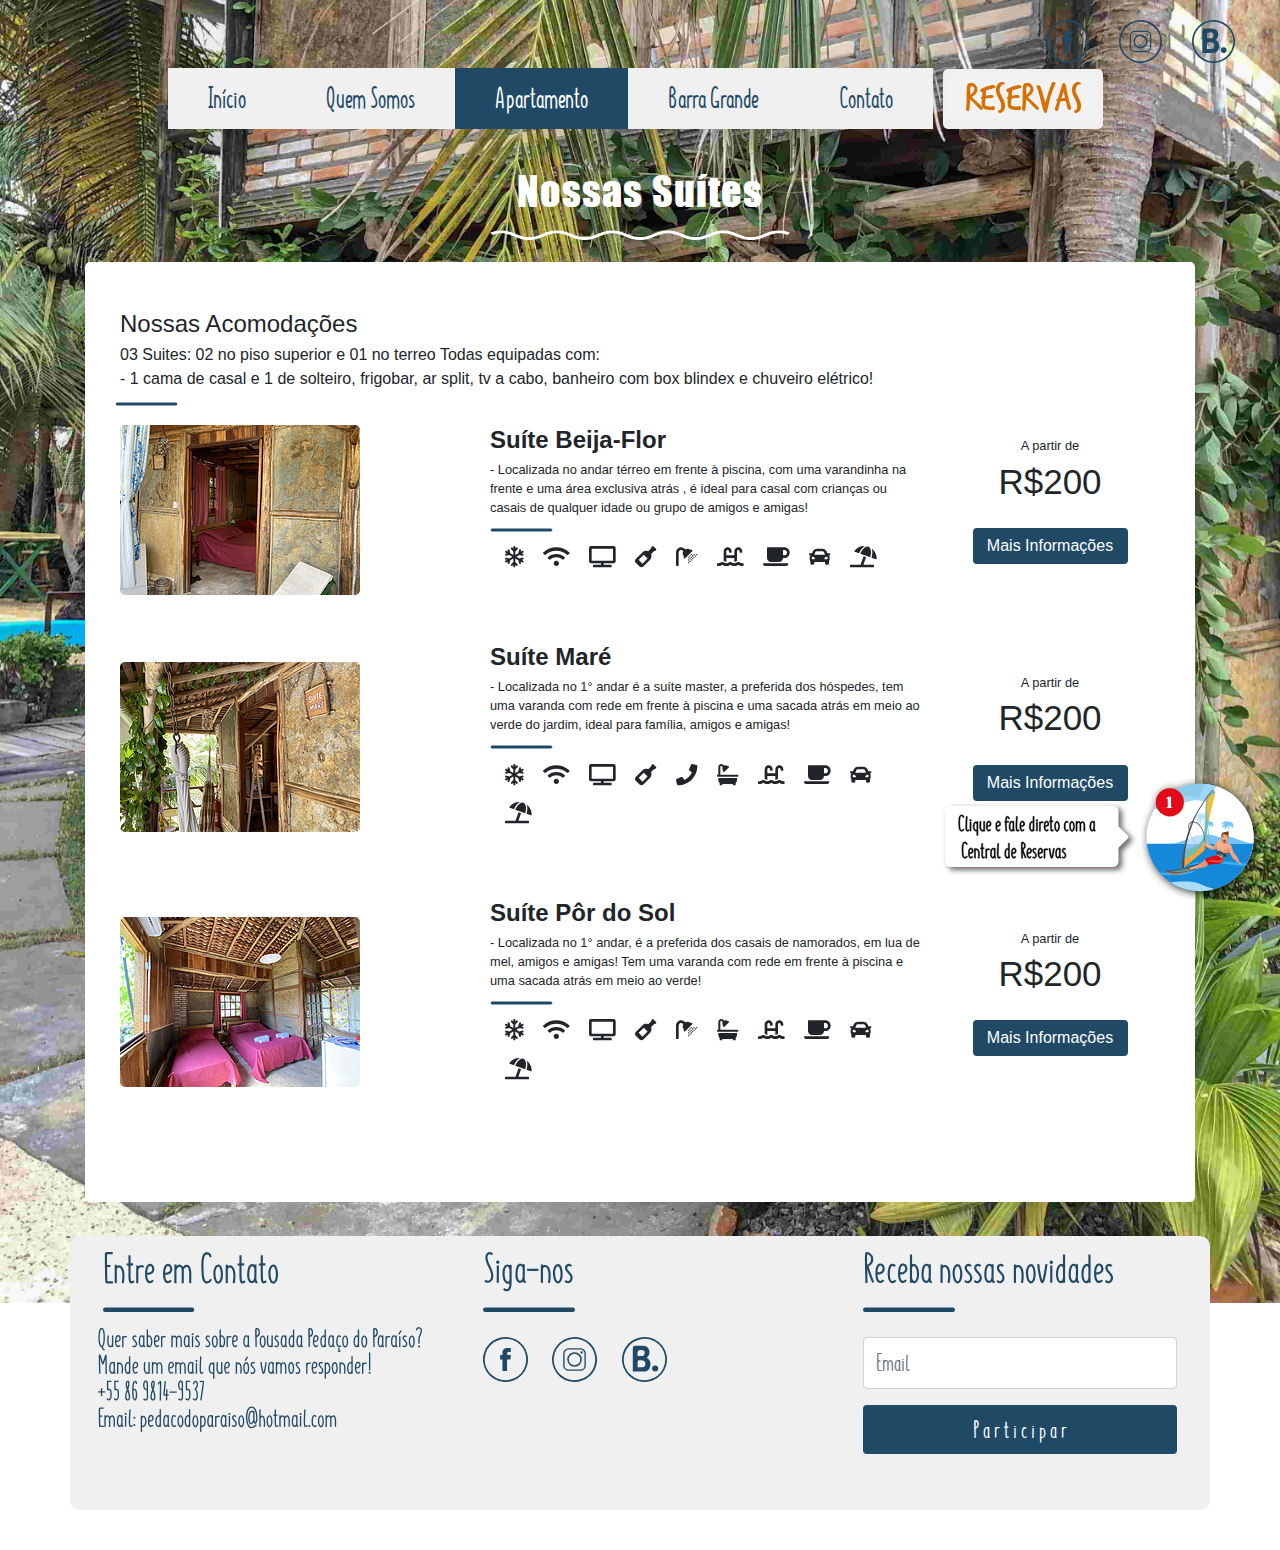
==== apartamento.html @ f6a91539 "new" ====
<!DOCTYPE html>
<html lang="pt-BR">
<head>

<meta charset="utf-8">
<meta name="author" content="Hernandez Giordano">
<meta name="description" content="Pousada Pedaço do Paraíso - Onde mora da Dona Felicidade">
<meta name="viewport" content="width=device-width, initial-scale=1, minimum-scale=1">
<link rel="canonical" href="https://pedacodoparaiso.com/">

<title>Pousada Pedaço do Paraíso</title>

<meta property="og:title" content="Pousada Pedaço do Paraíso">
<meta property="og:description" content="Pousada Pedaço do Paraíso - Onde mora da Dona Felicidade">
<meta property="og:type" content="product"/>
<meta property="og:url" content="https://pedacodoparaiso.com">
<meta property="og:image" content="https://hernangior.github.io/pousada/imgs/elements/main_logo.png">
<meta property="og:site_name" content="Pousada Pedaço do Paraíso"/>
<!-- Twitter -->
<meta name="twitter:card" content="">
<meta name="twitter:site" content="@PousadaPedacodoParaiso">
<meta name="twitter:title" content="Pousada Pedaço do Paraíso">
<meta name="twitter:description" content="Pousada Pedaço do Paraíso - Onde mora da Dona Felicidade">
<meta name="twitter:image" content="https://hernangior.github.io/pousada/imgs/elements/main_logo.png">
<!-- Favicons -->
<link rel="apple-touch-icon" sizes="57x57" href="imgs/favicon/apple-icon-57x57.png">
<link rel="apple-touch-icon" sizes="60x60" href="imgs/favicon/apple-icon-60x60.png">
<link rel="apple-touch-icon" sizes="72x72" href="imgs/favicon/apple-icon-72x72.png">
<link rel="apple-touch-icon" sizes="76x76" href="imgs/favicon/apple-icon-76x76.png">
<link rel="apple-touch-icon" sizes="114x114" href="imgs/favicon/apple-icon-114x114.png">
<link rel="apple-touch-icon" sizes="120x120" href="imgs/favicon/apple-icon-120x120.png">
<link rel="apple-touch-icon" sizes="144x144" href="imgs/favicon/apple-icon-144x144.png">
<link rel="apple-touch-icon" sizes="152x152" href="imgs/favicon/apple-icon-152x152.png">
<link rel="apple-touch-icon" sizes="180x180" href="imgs/favicon/apple-icon-180x180.png">
<link rel="icon" type="image/png" sizes="192x192"  href="imgs/favicon/android-icon-192x192.png">
<link rel="icon" type="image/png" sizes="32x32" href="imgs/favicon/favicon-32x32.png">
<link rel="icon" type="image/png" sizes="96x96" href="imgs/favicon/favicon-96x96.png">
<link rel="icon" type="image/png" sizes="16x16" href="imgs/favicon/favicon-16x16.png">
<link rel="manifest" href="imgs/favicon/manifest.json">

<meta name="msapplication-TileColor" content="#ffffff">
<meta name="msapplication-TileImage" content="imgs/favicon/ms-icon-144x144.png">
<meta name="msapplication-config" content="imgs/favicon/browserconfig.xml">
<meta name="theme-color" content="#ffffff">
<link rel="manifest" href="imgs/favicon/manifest.json">

<!-- <link rel="preconnect" href="//img6.wsimg.com/"> -->
<!-- Bootstrap -->
<link rel="stylesheet" type="text/css"  href="css/bootstrap-4.4.1-dist/bootstrap.css">
<!-- Font Awesome -->
<link rel="stylesheet" type="text/css" href="css/font-awesome/css/font-awesome.css">
<!-- Font Awesome - New Version -->
<link href="css/fontawesome-free-5.13.0-web/css/all.css" rel="stylesheet"> <!--load all styles -->
<!-- Stylesheet -->
<link rel="stylesheet" type="text/css"  href="css/style.css">

<script defer src="css/fontawesome-free-5.13.0-web/js/all.js"></script> <!--load all styles -->
<!-- Pooper -->
<script src="js/popper.min.js"></script>

<!-- Yandex.Metrika counter -->
<script type="text/javascript" >
   (function(m,e,t,r,i,k,a){m[i]=m[i]||function(){(m[i].a=m[i].a||[]).push(arguments)};
   m[i].l=1*new Date();k=e.createElement(t),a=e.getElementsByTagName(t)[0],k.async=1,k.src=r,a.parentNode.insertBefore(k,a)})
   (window, document, "script", "https://mc.yandex.ru/metrika/tag.js", "ym");

   ym(61635523, "init", {
        clickmap:true,
        trackLinks:true,
        accurateTrackBounce:true,
        webvisor:true
   });
</script>
<noscript><div><img src="https://mc.yandex.ru/watch/61635523" style="position:absolute; left:-9999px;" alt="" /></div></noscript>
<!-- /Yandex.Metrika counter -->

<!-- Global site tag (gtag.js) - Google Analytics -->
<script async src="https://www.googletagmanager.com/gtag/js?id=UA-162798586-1"></script>
<script>
  window.dataLayer = window.dataLayer || [];
  function gtag(){dataLayer.push(arguments);}
  gtag('js', new Date());

  gtag('config', 'UA-162798586-1');
</script>

</head>



  <!-- [ H e a d ] End Section -->
  

  
<body id="main_page" class="d-flex flex-column page-apartamento">

  <div class="container-fluid">

    <!-- [Social Icons Right] Section -->
    <ul class="nav justify-content-end social-nav-right p-b-0">
      <li class="nav-item">
        <a class="nav-link social-item-right" href="https://www.facebook.com/pousadapedacodoparaiso/">
          <img class="img-fluid mx-auto social-icons-right"  src="imgs/svg/social_icon_f.svg" alt=""
          ></a>
      </li>
      <li class="nav-item">
        <a class="nav-link social-item-right" href="https://www.instagram.com/pousadapedacodoparaiso/">
          <img class="img-fluid mx-auto social-icons-right"  src="imgs/svg/social_icon_i.svg" alt="">
        </a>
      </li>
      <li class="nav-item">
        <a class="nav-link social-item-right" href="https://www.booking.com/hotel/br/pousada-pedaco-do-paraiso.pt-br.html?aid=360920;label=New_Portuguese_PT_ROW_6409090206-_9oPl604g33uUPimd0_L7QS217921514283%3Apl%3Ata%3Ap1%3Ap2%3Aac%3Aap%3Aneg;sid=7f6627be53d6f6e9263c20619a9cc611;dest_id=-628085;dest_type=city;dist=0;from_beach_non_key_ufi_sr=1;group_adults=2;group_children=0;hapos=1;hpos=1;no_rooms=1;room1=A%2CA;sb_price_type=total;sr_order=popularity;srepoch=1585488612;srpvid=5b085ef15a610094;type=total;ucfs=1&#hotelTmpl"><img class="img-fluid mx-auto social-icons-right"  src="imgs/svg/social_icon_b.svg" alt="">
        </a>
      </li>
    </ul>

    <!-- [Nav] Section -->
    <nav data-section-id="1" data-component-id="2c0d_1_02_awz" data-category="navigations" 
    class="navbar navbar-expand-lg navbar-light nav-custom">
      <button class="navbar-toggler button-custom" type="button" data-toggle="collapse" data-target="#navigations-02">
        <i class="fa fa-bars i-custom"></i>
      </button>
      <div class="collapse navbar-collapse justify-content-md-center" id="navigations-02">
        <ul class="nav nav-pills nav-fill border navbar-custom shadow-lg princial-nav">
          <li class="nav-item">
            <a class="nav-link btn-js li-custom-m-20" href="index.html">
              Início
          </a>
          </li> 
          <li class="nav-item">
            <a class="nav-link btn-js li-custom-m-20" href="quem_somos.html">
              Quem Somos
            </a>
          </li>
          <li class="nav-item">
            <a class="nav-link active btn-js li-custom-m-20" href="apartamento.html">
              Apartamento
            </a>
          </li>
          <li class="nav-item">
            <a class="nav-link btn-js li-custom-m-20" href="barra_grande.html">
              Barra Grande
            </a>
          </li>
          <li class="nav-item">
            <a class="nav-link btn-js li-custom-m-20" href="contato.html">
              Contato
            </a>
          </li>
        </ul>
        <ul class="nav nav-pills nav-fill border navbar-custom border 
        border-info nav-link-m-10 navbar-custom-reserva reserva-button">
          <li class="nav-item btn-js">
              <a class="nav-link text-center" id="picture" href="apartamento.html">
              </a>
          </li>
        </ul>
      </div>
    </nav>

  </div>



  <!-- [ C o n t e n t ] Section -->

  
  
<div class="container-fluid container-content" id="content_apartamento">

  <div class="container text-center section-custom-top-5">

    <h2 class="content-titulo f-s-40 f-w-b f-f-impact">
      <span>
        Nossas Suítes
      </span>
    </h2>

    <img class="img-fluid mx-auto img-custom-2" src="imgs/elements/waves.png" alt="">

    <section data-section-id="6" data-component-id="2c0d_4_01_awz" data-category="how-it-works" class="py-5 section-custom">

      <div class="container text-center">

        <h4 class="mb-4 text-left p-l-20 m-b-0 p-b-5" data-config-id="header">
          Nossas Acomodações    
        </h4>
        <p class="mb-4 text-left p-l-20 m-b-0" >
          03 Suites: 02 no piso superior e 01 no terreo Todas equipadas com:
        </p>
        <p class="mb-4 text-left p-l-20 m-b-0" >
          - 1 cama de casal e 1 de solteiro, frigobar, ar split, tv a cabo, banheiro com box blindex e chuveiro elétrico!
        </p>

         <div class="col-md-12 info-apt-div-img">
          <img class="img-fluid mx-auto"  src="imgs/elements/text_splitter.png" alt="">
         </div>

        <div data-config-id="how_01">
          <div class="row align-items-center text-md-left mb-5">
            <div class="col-md-4 order-1 order-md-0 m-l-20">
              <img class="img-fluid b-r-5" src="imgs/elements/apartamento/beija_flor/00.png" alt="">
            </div>
            <div class="col-md-5 mb-4 mb-md-0">
              <h4 class="mb-4 titulo-apt">
                Suíte Beija-Flor
              </h4>
              <p class="p-custom small">
              - Localizada no andar térreo em frente à piscina, com uma varandinha na frente e uma área exclusiva atrás , 
              é ideal para casal com crianças ou casais de qualquer idade ou grupo de amigos e amigas!
              </p>
             <div class="col-md-12 splitter-custom" >
              <img class="img-fluid mx-auto"  src="imgs/elements/text_splitter.png" alt="">
             </div>
             <div class="col-md-12 div-apt-icons">

              <a data-toggle="tooltip" title="Ar Condicionado">
                <i class="far fa-snowflake fa-lg m-r-15 m-b-15">
                </i>
              </a>
              <a data-toggle="tooltip" title="WiFi">
                <i class="fas fa-wifi fa-lg m-r-15 m-b-15">
                </i>
              </a>
              <a data-toggle="tooltip" title="TV">
                <i class="fas fa-tv fa-lg m-r-15 m-b-15">
                </i>
              </a>
              <a data-toggle="tooltip" title="Frigobar">
                <i class="fas fa-wine-bottle fa-lg m-r-15 m-b-15">
                </i>
              </a>
              <a data-toggle="tooltip" title="Chuveiro Elétrico">
                <i class="fas fa-shower fa-lg m-r-15 m-b-15">
                </i>
              </a>

              <a data-toggle="tooltip" title="Piscina">
                <i class="fas fa-swimming-pool fa-lg m-r-15 m-b-15">
                </i>
              </a>
              <a data-toggle="tooltip" title="Café da Manhã">
                <i class="fas fa-coffee fa-lg m-r-15 m-b-15"></i>
              </a>
              <a data-toggle="tooltip" title="Estacionamento Privativo">
                <i class="fas fa-car fa-lg m-r-15 m-b-15"></i>
              </a>
              <a data-toggle="tooltip" title="Corredor exclusivo com acesso ao mar">
                <i class="fas fa-umbrella-beach fa-lg m-r-15 m-b-15"></i>
              </a>

             </div>
            </div>
            <div class="col-md-2 order-1 order-md-0 text-center m-l-20">
               <p class="p-custom small text-center">A partir de</p>
               <span class="text-center f-s-35">R$200</span>
               <a href="apartamento_beija_flor.html">
                 <button class="btn btn-primary btn-block btn-custom more-info" 
                 data-config-id="primary-action">
                   Mais Informações
                 </button>
              </a>
            </div>
          </div>
        </div>



        <div data-config-id="how_01">
          <div class="row align-items-center text-md-left mb-5">
            <div class="col-md-4 order-1 order-md-0 m-l-20">
              <img class="img-fluid b-r-5" src="imgs/elements/apartamento/mare/00.png" alt="">
            </div>
            <div class="col-md-5 mb-4 mb-md-0">
              <h4 class="mb-4 titulo-apt">
                Suíte Maré
              </h4>
              <p class="p-custom small">
                - Localizada no 1° andar é a suíte master, a preferida dos hóspedes, tem uma varanda com rede em 
                frente à piscina e uma sacada atrás em meio ao verde do jardim, ideal para família, amigos e amigas!
              </p>
             <div class="col-md-12 splitter-custom">
              <img class="img-fluid mx-auto"  src="imgs/elements/text_splitter.png" alt="">
             </div>
             <div class="col-md-12 div-apt-icons">
                  
              <a data-toggle="tooltip" title="Ar Condicionado">
                <i class="far fa-snowflake fa-lg m-r-15 m-b-15">
                </i>
              </a>
              <a data-toggle="tooltip" title="WiFi">
                <i class="fas fa-wifi fa-lg m-r-15 m-b-15">
                </i>
              </a>
              <a data-toggle="tooltip" title="TV">
                <i class="fas fa-tv fa-lg m-r-15 m-b-15">
                </i>
              </a>
              <a data-toggle="tooltip" title="Frigobar">
                <i class="fas fa-wine-bottle fa-lg m-r-15 m-b-15">
                </i>
              </a>
              <a data-toggle="tooltip" title="Telefone">
                <i class="fas fa-phone fa-lg m-r-15 m-b-15">
                </i>
              </a>
              <a data-toggle="tooltip" title="Banheira">
                <i class="fas fa-bath fa-lg m-r-15 m-b-15">
                </i>
              </a>

              <a data-toggle="tooltip" title="Piscina">
                <i class="fas fa-swimming-pool fa-lg m-r-15 m-b-15">
                </i>
              </a>
              <a data-toggle="tooltip" title="Café da Manhã">
                <i class="fas fa-coffee fa-lg m-r-15 m-b-15"></i>
              </a>
              <a data-toggle="tooltip" title="Estacionamento Privativo">
                <i class="fas fa-car fa-lg m-r-15 m-b-15"></i>
              </a>
              <a data-toggle="tooltip" title="Corredor exclusivo com acesso ao mar">
                <i class="fas fa-umbrella-beach fa-lg m-r-15 m-b-15"></i>
              </a>

             </div>
            </div>
            <div class="col-md-2 order-1 order-md-0 text-center m-l-20">
               <p class="p-custom small text-center">A partir de</p>
               <span class="text-center f-s-35">R$200</span>
               <a href="apartamento_mare.html">
                 <button class="btn btn-primary btn-block btn-custom more-info" 
                 data-config-id="primary-action">
                   Mais Informações
                 </button>
              </a>
            </div>
          </div>
        </div>

        

        <div data-config-id="how_01">
          <div class="row align-items-center text-md-left mb-5">
            <div class="col-md-4 order-1 order-md-0 m-l-20">
              <img class="img-fluid b-r-5" src="imgs/elements/apartamento/por_do_sol/00.png" alt="">
            </div>
            <div class="col-md-5 mb-4 mb-md-0">
              <h4 class="mb-4 titulo-apt">
                Suíte Pôr do Sol
              </h4>
              <p class="p-custom small">
                - Localizada no 1° andar, é a preferida dos casais de namorados, em lua de mel, 
                amigos e amigas! Tem uma varanda com rede em frente à 
                piscina e uma sacada atrás em meio ao verde!
              </p>
             <div class="col-md-12 splitter-custom">
              <img class="img-fluid mx-auto"  src="imgs/elements/text_splitter.png" alt="">
             </div>
             <div class="col-md-12 div-apt-icons">
                  
              <a data-toggle="tooltip" title="Ar Condicionado">
                <i class="far fa-snowflake fa-lg m-r-15 m-b-15">
                </i>
              </a>
              <a data-toggle="tooltip" title="Ar WiFi">
                <i class="fas fa-wifi fa-lg m-r-15 m-b-15">
                </i>
              </a>
              <a data-toggle="tooltip" title="TV">
                <i class="fas fa-tv fa-lg m-r-15 m-b-15">
                </i>
              </a>
              <a data-toggle="tooltip" title="Frigobar">
                <i class="fas fa-wine-bottle fa-lg m-r-15 m-b-15">
                </i>
              </a>
              <a data-toggle="tooltip" title="Chuveiro Elétrico">
                <i class="fas fa-shower fa-lg m-r-15 m-b-15">
                </i>
              </a>
              <a data-toggle="tooltip" title="Banheira">
                <i class="fas fa-bath fa-lg m-r-15 m-b-15">
                </i>
              </a>

              <a data-toggle="tooltip" title="Piscina">
                <i class="fas fa-swimming-pool fa-lg m-r-15 m-b-15">
                </i>
              </a>
              <a data-toggle="tooltip" title="Café da Manhã">
                <i class="fas fa-coffee fa-lg m-r-15 m-b-15"></i>
              </a>
              <a data-toggle="tooltip" title="Estacionamento Privativo">
                <i class="fas fa-car fa-lg m-r-15 m-b-15"></i>
              </a>
              <a data-toggle="tooltip" title="Corredor exclusivo com acesso ao mar">
                <i class="fas fa-umbrella-beach fa-lg m-r-15 m-b-15"></i>
              </a>

             </div>
            </div>
            <div class="col-md-2 order-1 order-md-0 text-center m-l-20">
               <p class="p-custom small text-center">A partir de</p>
               <span class="text-center f-s-35">R$200</span>
               <a href="apartamento_por_do_sol.html">
                 <button class="btn btn-primary btn-block btn-custom more-info"  
                 data-config-id="primary-action">
                   Mais Informações
                 </button>
              </a>
            </div>
          </div>
        </div>


      </div>
    </section>

  </div>

</div>



<!-- [ F o o t e r ] Section -->



<a href="https://api.whatsapp.com/send?phone=558698149537&text=Ola%21%20Gostaria%20de%20mais%20informacoes%20." 
  class="float" target="_blank">
  <img class="img-fluid w-200-px" src="imgs/svg/social_icon_w_ballon.svg" alt=""><img class="img-fluid w-120-px" src="imgs/svg/social_icon_w_circle.svg" alt="">
</a>

<footer class="py-4 m-10">
  <div class="container text-center footer-custom">
    <div class="row mb-3" data-config-id="how_02">
      <!-- [Contato Information] Section -->
      <div class="col-md-4 p-2 py-3 text-left">
        <img class="img-fluid mx-auto p-l-25 h-60"  src="imgs/svg/text_contact_us.svg" alt="">
        <img class="img-fluid mx-auto p-t-15 footer-img-svg"  src="imgs/svg/text_more_info.svg" alt="">
      </div>
      <!-- [Social Icons] Section -->
      <div class="col-md-4 p-2 py-3 text-left">
        <img class="img-fluid mx-auto p-l-25 h-60"  src="imgs/svg/text_follow_us.svg" alt="">
         <div class="col-md-12 p-t-15">
           <a href="https://www.facebook.com/pousadapedacodoparaiso/">
              <img class="img-fluid mx-auto p-10 social-icons"  src="imgs/svg/social_icon_f.svg" alt="">
            </a>
            <a href="https://www.instagram.com/pousadapedacodoparaiso/">
              <img class="img-fluid mx-auto p-10 social-icons"  src="imgs/svg/social_icon_i.svg" alt="">
             </a>
            <a href="https://www.booking.com/hotel/br/pousada-pedaco-do-paraiso.pt-br.html?aid=360920;label=New_Portuguese_PT_ROW_6409090206-_9oPl604g33uUPimd0_L7QS217921514283%3Apl%3Ata%3Ap1%3Ap2%3Aac%3Aap%3Aneg;sid=7f6627be53d6f6e9263c20619a9cc611;dest_id=-628085;dest_type=city;dist=0;from_beach_non_key_ufi_sr=1;group_adults=2;group_children=0;hapos=1;hpos=1;no_rooms=1;room1=A%2CA;sb_price_type=total;sr_order=popularity;srepoch=1585488612;srpvid=5b085ef15a610094;type=total;ucfs=1&#hotelTmpl">
              <img class="img-fluid mx-auto p-10 social-icons"  src="imgs/svg/social_icon_b.svg" alt="">
            </a>
         </div>
      </div>
      <!-- [Newsletter] Section -->
      <div class="col-md-4 p-2 py-3 f-f-custom text-left">
        <img class="img-fluid mx-auto p-l-25 h-60"  src="imgs/svg/text_newsletter.svg" alt="">
        <form name="sentMessage" id="contactForm" class="p-25" method="POST">
          <input type="hidden" id="name" name="name" value="Novidades">
          <textarea id="message" name="message" class="d-p-none">Quero receber novidades!</textarea>
          <label class="sr-only" for="input-contacts-01">
            Email
          </label>
          <input class="form-control mb-3 f-s-25" id="email" type="email" placeholder="Email" name="email" required>
          <div id="success"></div>
          <button class="btn btn-primary btn-block btn-custom f-s-25 m-b-15" type="submit" data-config-id="primary-action">
            P a r t i c i p a r
          </button>
          <div class="spinner-border text-info d-none" role="status" id="loading">
            <span class="sr-only"></span>
          </div>
        </form>
      </div>
    </div>
  </div>
</footer>

<!-- JQuery core JavaScript -->
<script type="text/javascript" src="js/jquery-3.4.1.min.js"></script>
<!-- Bootstrap core JavaScript -->
<script type="text/javascript" src="js/bootstrap-4.4.1-dist/bootstrap.min.js"></script>
<script type="text/javascript" src="js/jqBootstrapValidation.js"></script>
<script data-cfasync="false" type="text/javascript" src="js/form-submission-handler.js"></script>
<script type="text/javascript" src="js/contact_me.js"></script>

<script>
  // Add active class to the current button (highlight it)
  var header = document.getElementById("navigations-02");
  var btns = header.getElementsByClassName("btn-js");
  for (var i = 0; i < btns.length; i++) {
    btns[i].addEventListener("click", function() {
      var current = document.getElementsByClassName("active");
      current[0].className = current[0].className.replace(" active", "");
      this.className += " active";
    });
  }
</script>

<script>
$(document).ready(function(){
  $('[data-toggle="tooltip"]').tooltip();   
});
</script>

</body>

</html>
---- css/style.css ----
/*
	- Default color escuro: #204966 (blue marine escuro)
	- Default color medio: #2A8A9D (blue marine medio)
	- Default color claro: #78B2BE (blue marine claro)
	- Segundary color: #F0F0F0 (gray) 

 */

 :root {

  --bg-color-selected: #204966; /* #2A8A9D */
  --bg-color-active: #2A8A9D; /* #78B2BE */
  --color-white: #FFFFFF;
  --color-gray: #F0F0F0;
}

#picture{
	background-image: url('../imgs/elements/reservas_btn.png');
	width: 150px;
	height: 50px;
	background-repeat:no-repeat;
	margin-left: auto;
	margin-right: auto;
	display: block;	
 }

 #main_page{ 
  -webkit-background-size: cover;
  -moz-background-size: cover;
  -o-background-size: cover;
  background-size: cover;

}

.page-index{
	background: url('../imgs/backgrounds/jpg/01.jpg') no-repeat center center fixed; 
}

.page-quem-somos{
	background: url('../imgs/backgrounds/jpg/02.jpeg') no-repeat center center fixed; 
}

.page-apartamento{
	background: url('../imgs/backgrounds/jpg/07.jpg') no-repeat center center fixed; 
}

.page-barra-grande{
	background: url('../imgs/backgrounds/jpg/06.jpg') no-repeat center center fixed; 
}

.page-contato{
	background: url('../imgs/backgrounds/jpg/05.jpg') no-repeat center center fixed; 
}

html,
body {
  height: 100%;
}

.nav-custom{
	padding: 3%;
	font-family: 'sunn_line_bold';
	font-size: 30px;
	padding-top: 0%;
}

.navbar-custom {
	border-radius: 0px;
    background-color: var(--color-gray);
}
/* change the brand and text color */
.navbar-custom .navbar-brand,
.navbar-custom .navbar-text {
    color: rgba(255,255,255,.8);
}
/* change the link color */
.navbar-custom .navbar-nav .nav-link {
    color: rgba(255,255,255,.5);
}
/* change the color of active or hovered links */
.navbar-custom .nav-item:hover .nav-link{
	 background-color: var(--bg-color-active);
     color: var(--color-white);
     border-radius: 0px;
}

.navbar-custom .nav-item.active .nav-link,
.navbar-custom .nav-item .nav-link.active{
	 background-color: var(--bg-color-selected); 
     color: var(--color-white);
     border-radius: 0px;
}

.navbar-toggler-icon{
	color: var(--color-white);
}

.nav-link{
	font-weight: bold;
	color:var(--bg-color-selected); 	
}

.button-custom{
	background-color: var(--bg-color-selected); 
}

.i-custom{
	color: var(--color-white);
	font-size:28px;
}

.img-message{
	width: 1000px;
	height: 200px;
}

.img-custom{
	height: 10px;
	width: 60px;	
}

.img-custom-2{
	height: 10px;
	width: 300px;	
}

.img-custom-m{
	/*
	margin: 25px;
	*/
	height: 150px;
	width: 100%;
	margin: 0px !important;
}

.div-custom-icons{
	padding: 5px;
}

.div-category-icons{
	width: 100%;
	margin-left: 0 !important;
	margin-right: 0!important;
}

.div-index-logo{
	width: 250px;
	height: 212px;
}

.img-sub-message{
	height: 93px;
	width: 100%;
	/*
	width: 300px;
	*/
}

.section-custom-top-5{
	/*
	margin-top: 5%;
	*/
	margin-top: 0px;

}

.nav-link-m-10{
	margin-left: 10px;
	margin-right: 10px;
	padding: 5px;
}

.li-custom-m-20{
	padding-left: 40px;
	padding-right: 40px;
}

#main-content{
	border-radius: 10px;
	background-color: var(--color-white);
	/*
	opacity: 0.8;
	*/
	margin-left: 5%;
	margin-right: 5%;
	margin-top: 5%;
}

.navbar-custom-reserva:hover {
	 background-color: var(--bg-color-active); 
     color: var(--color-white);
     border-radius: 5px;
}

.footer-custom{
	background-color: var(--color-gray);
	/*
	opacity: 0.8;
	*/
	border-radius: 10px; 
	flex-shrink: none;
}

.btn-custom{
	background-color: var(--bg-color-selected); 
	border: 0px;
}

.btn-custom:hover{
	 background-color: var(--bg-color-active);
}

.label-custom{
	font-weight: bold;
	color: var(--color-white);
}

.p-custom{
	margin: 0px;
}

.icon-apt{
	padding: 0px;
}

.color-active{
	color: var(--bg-color-active);
}

.color-default{
	color: var(--bg-color-selected);
}

.special{
	  background-color: rgba(245, 245, 245, 1);
	  /*
	  opacity: 1
	  */
}

.social-icons{
	height: 65px; 
	width: 65px;
}

.social-icons-right{
	
	padding-top: 0px;
	padding-bottom: 0px;
	padding-right: 0px;
	padding-left: 0px;

	margin-left: 0px;
	margin-right: 0px;
	margin-bottom: 0px;
	margin-top: 0px;

	height: 43px; 
	width: 43px;
}

.social-item-right{

	padding-top: 0px;
	padding-bottom: 0px;
	padding-right: 10px;
	padding-left: 10px;

	margin-left: 5px;
	margin-right: 5px;
	margin-bottom: 5px;
	margin-top: 5px;
}

.social-nav-right{

	padding: 15px;
}

.princial-nav{
	/*
	opacity: 0.8;
	*/
	border:0px !important;
}

.reserva-button{
	padding: 5px;
	border:0px !important;
	border-radius: 5px !important;
}

.container-content{
	flex: 1 0 auto;
}

.div-logo{
	margin-bottom: 0px;
	padding-bottom: 0px;
}


.div-categories{
	margin-bottom: 0px;
	padding-bottom: 0px;
	margin-top: 50px;
}

.splitter{
	margin-top: 0px !important;
	margin-bottom: 0px !important;
}

@font-face {

    font-family: 'sunn_line_bold';
    src: url('../fonts/SUNN-Line-Bold/sunn-line-bold-webfont.woff2') format('woff2'),
         url('../fonts/SUNN-Line-Bold/sunn-line-bold-webfont.woff') format('woff');
    font-weight: normal;
    font-style: normal;

}

@font-face {
    font-family: 'impact';
    src: url('../fonts/Impact/impact-webfont.woff2') format('woff2'),
         url('../fonts/Impact/impact-webfont.woff') format('woff');
    font-weight: normal;
    font-style: normal;

}

.content-titulo{
	font-weight: bold;
	color: white;
	font-family:roboto-bold,roboto,sans-serif;
	letter-spacing:0.03em;
}

.section-custom{
	background-color: white;
	/*
	opacity: 0.8;
	*/
	border-radius: 5px;
	margin-top: 15px;
}

.contato-iframe{
	border:0;
	border-radius: 5px;
	height: 500px;
	width: 100%;
}

.div-contato{
	margin-bottom: 0px !important;
	padding-right: 20px;
	padding-left: 20px;
	height: 100%;
}

.form-contato{
	margin-bottom: 0px !important;
	padding-right: 20px;
	padding-left: 20px;
}

.div-barra-grande{
	margin-bottom: 0px !important;
	padding-right: 20px;
}

.splitter-custom{
	margin-top: 0px !important;
	margin-bottom: 5px !important;
	text-align: left !important;
	padding-left: 0px;
}

.splitter-custom-apt{
	margin-top: 0px !important;
	margin-bottom: 15px !important;
	text-align: left !important;
}

.more-info{
	margin-top: 20px;
	margin-bottom: 20px;
}

.div-apt-icons{
	margin-top: 0px !important;
	margin-bottom: 10px !important;
	text-align: left !important;
}

.titulo-apt{
	font-weight: bold;
	margin-bottom: 5px !important;
}

.info-apt-titulo{
	padding-left: 20px;
	margin-bottom: 0px !important;
}

.info-apt-div-img{
	margin-top: 0px !important;
	margin-bottom: 10px !important;
	text-align: left !important;
}

.info-apt-img{
	width: 500px;
	height: 2px;
}

.info-apt-splitter{
	width: 815px;
	height: 2px;
}

/* M A R G I N */

.m-b-75{
	margin-bottom: 75px;
}

.m-b-10{
	margin-bottom: 10px;
}

.m-b-0{
	margin-bottom: 0px !important;
}

.m-b-15{
	margin-bottom: 15px !important;
}

.m-b-30{
	margin-bottom: 30px !important;
}

.m-l-20{
	margin-left: 20px;
}

.m-t-10{
	margin-top: 10px;
}

.m-t-25{
	margin-top: 25px;
}

.m-t-20{
	margin-top: 20px !important;
}

.m-r-15{
	margin-right: 15px;
}

.m-10{
	margin: 10px;
}

.m-0{
	margin: 0px !important;
}

/* P A D D I N G */

.p-5{
	padding: 5%;
}

.p-0{
	padding: 0px !important;
}

.p-10{
	padding: 10px;
}

.p-20{
	padding: 20px;
}

.p-15{
	padding: 15px;
}

.p-25{
	padding: 25px;
}

.p-t-0{
	padding-top: 0 !important;
}

.p-t-20{
	padding-top: 20px !important;
}

.p-t-15{
	padding-top: 15px !important;
}

.p-l-0{
	padding-left: 0px !important;
}


.p-l-20{
	padding-left: 20px;
}

.p-l-25{
	padding-left: 25px;
}

.p-r-l-0{
	padding-left: 0;
	padding-right: 0;
}

.p-b-15{
	padding-bottom: 15px !important;
}

.p-b-5{
	padding-bottom: 5px !important;
}

.p-b-0{
	padding-bottom: 0px;
}

/* B O R D E R */

.b-r-5{
	border-radius: 5px;
}

.b-r-15{
	border-radius: 15px !important;
}

/* H E I G H T */

.h-100{
	height: 100%;
}

.h-500{
	height: 500% !important;
}

.h-60{
	height: 60px;
}

/* W I D T H  */

.w-100{
	width: 100%;
}

.w-120-px{
	width: 120px !important;
}

.w-200-px{
	width: 200px !important;
}

.w-300{
	width: 300px;
}

/* F O N T */

.f-s-20{
	font-size: 20px;
}

.f-s-25{
	font-size: 25px !important;
}

.f-s-35{
	font-size: 35px;
}

.f-s-40{
	font-size: 40px;
}

.f-s-50{
	font-size: 50px;
}

.f-s-60{
	font-size: 60px;
}

.f-w-b{
	font-weight: bold;
}

.f-f-custom{
	font-family: 'sunn_line_bold' !important;
}

.f-f-impact{
	font-family: 'impact' !important;
	font-weight: normal;
	/*
	text-shadow: -1px 0 black, 0 1px black, 1px 0 black, 0 -1px black;
	*/
}

/* A L I G N */

.t-a-l{
	text-align: left !important;
}

/**/

.float{
	position:fixed;
	bottom:0;
	right:20px;
	text-align:center;
  	font-size:30px;
  	z-index:100;
}

.my-float{
	margin-top:16px;
}

.footer-img-svg{
	height: 120px;
	padding-left: 20px;
	padding-right: 20px;
}

.d-p-none{
	display: none;
}
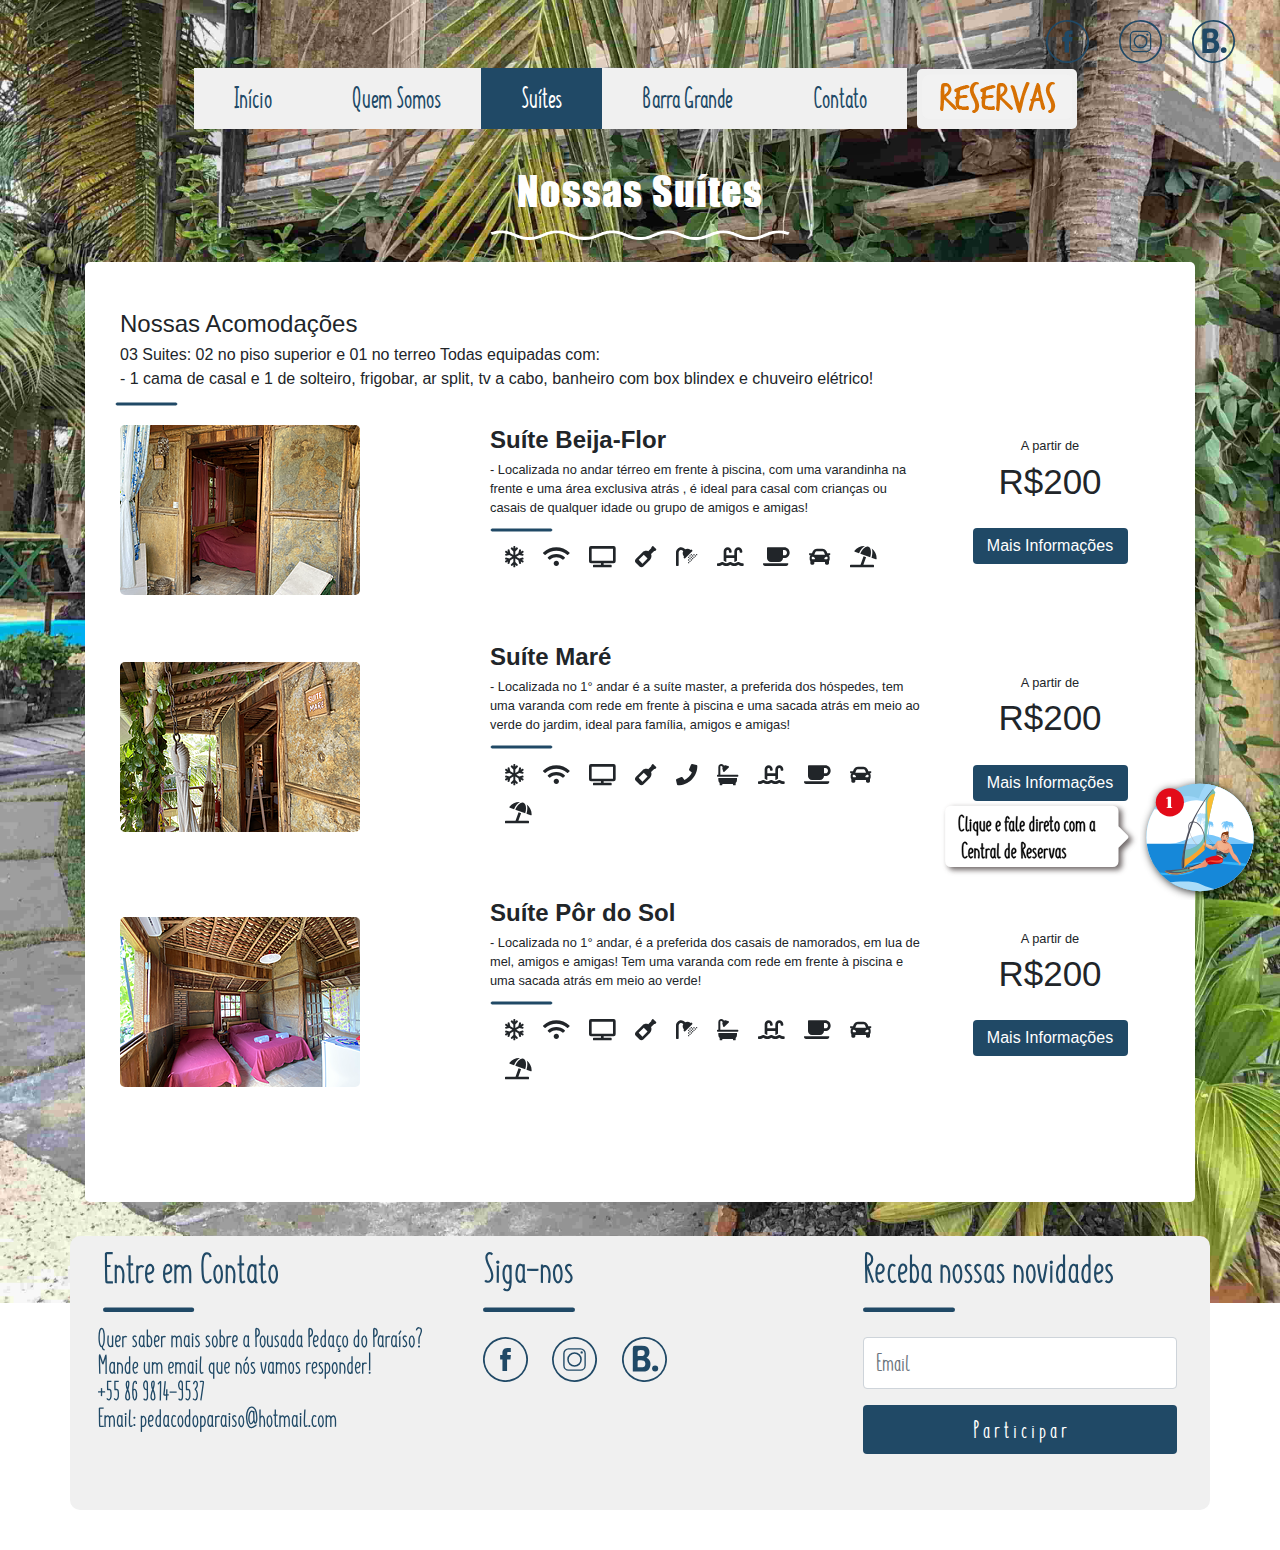
==== commit 4a3c6c0e: "new" ====
--- a/apartamento.html
+++ b/apartamento.html
@@ -134,7 +134,7 @@
           </li>
           <li class="nav-item">
             <a class="nav-link active btn-js li-custom-m-20" href="apartamento.html">
-              Apartamento
+              Suítes
             </a>
           </li>
           <li class="nav-item">
